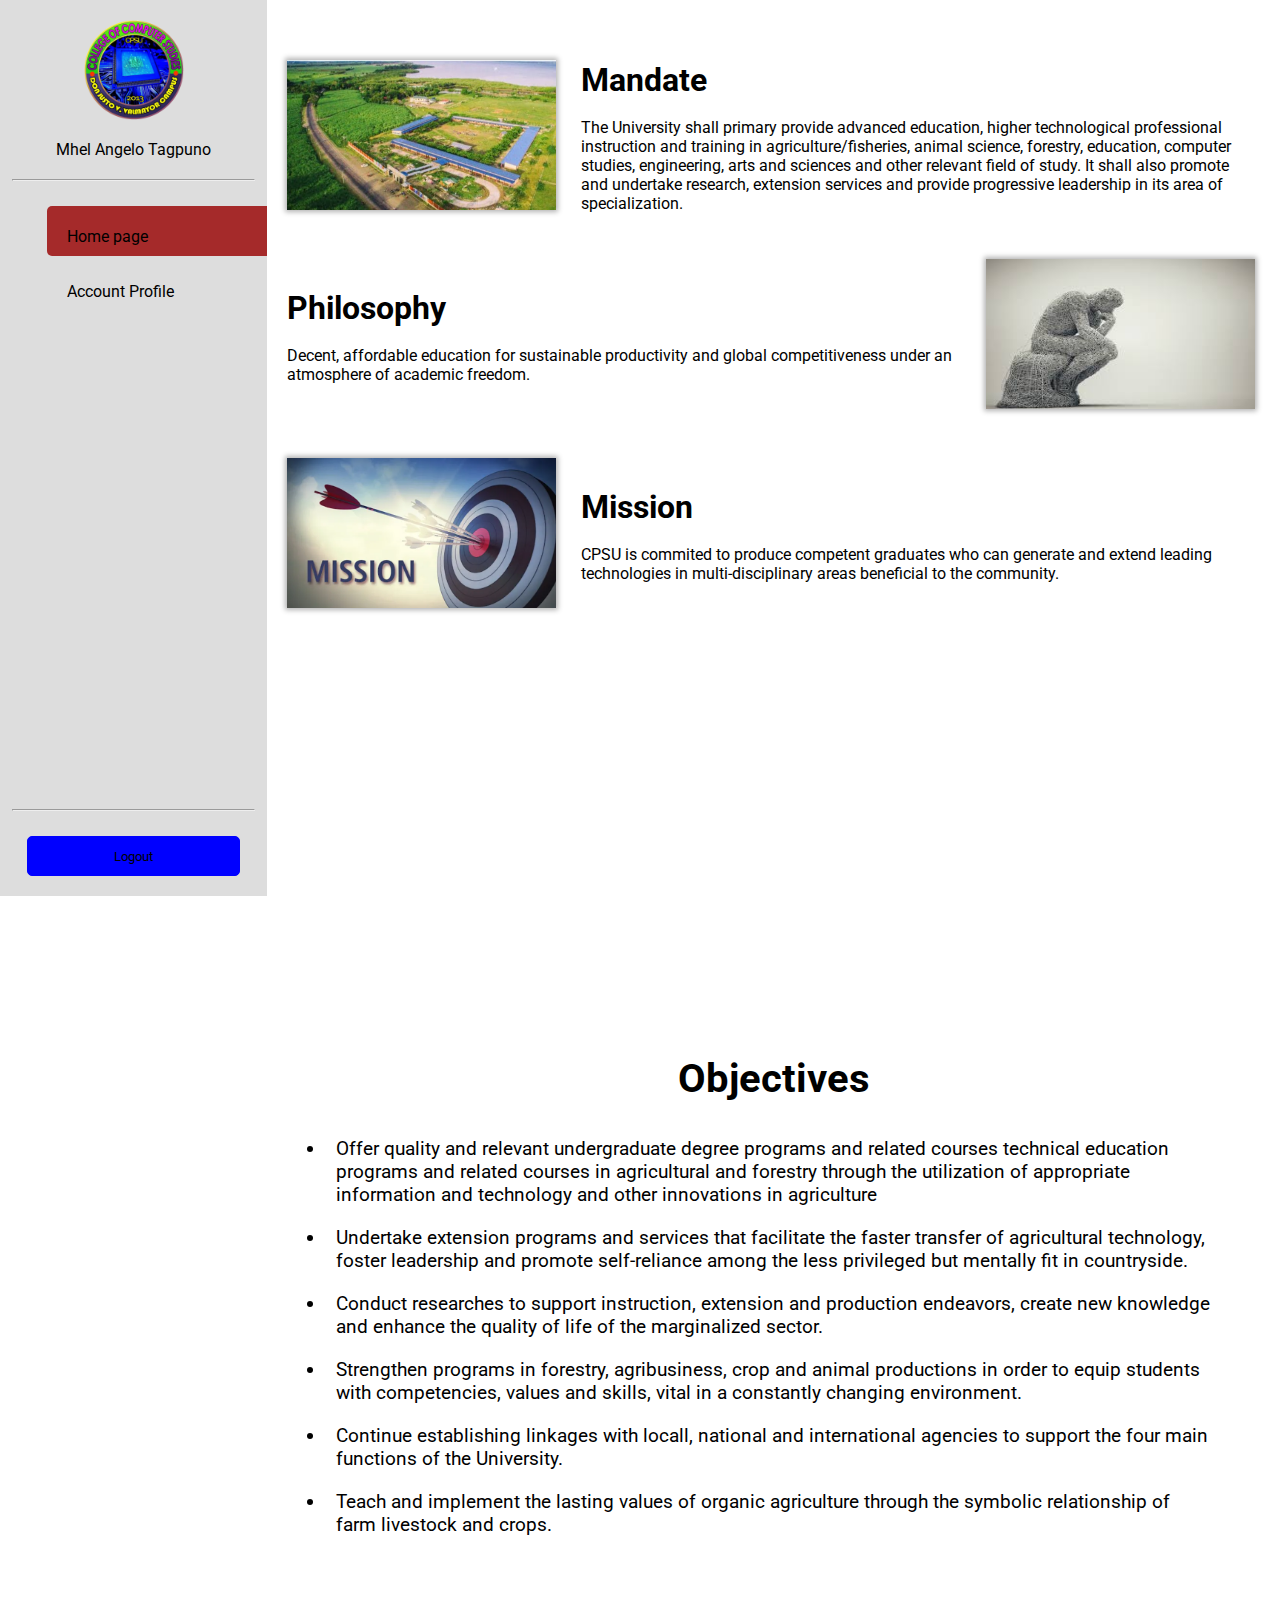
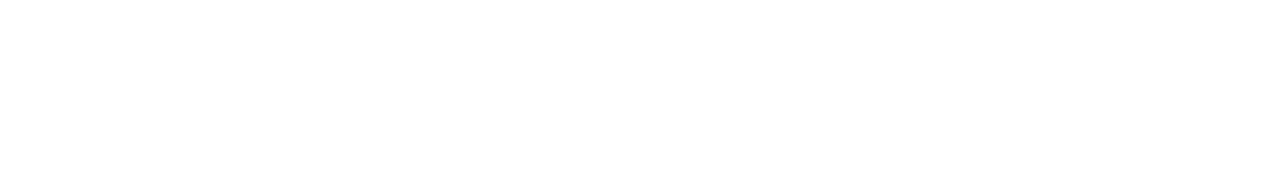
==== user.html @ a1c0e9fb "Add files via upload" ====
<!DOCTYPE html>
<html lang="en">
<head>
    <meta charset="UTF-8">
    <meta http-equiv="X-UA-Compatible" content="IE=edge">
    <meta name="viewport" content="width=device-width, initial-scale=1.0">
    <link rel="icon" href="icon/bg-transparent.png" type="image/x-icon">
    <title>Hello, user</title>
    <link rel="stylesheet" href="user.css">
    <link href="fontawesome-free-6.4.0-web/css/all.min.css" rel="stylesheet">
    <link href="fontawesome-free-6.4.0-web/css/fontawesome.min.css" rel="stylesheet">
    <script defer src="index.js"></script>
</head>
<body>
    
    <!-- Navagation part of the website -->
    <div class="container">  
        <div class="navbar">
            <div class="logo">
                <img src="icon/bg-transparent.png" height="100px">
                <div class="profile">
                    <label>Mhel Angelo Tagpuno</label>
                </div>
            </div>
            
            <hr>
            <nav>
                <div class="nav-btn active">
                    <i class="fa-solid fa-house fa-xl"></i> 
                    <p>Home page</p>
                </div>
                <div class="nav-btn">
                    <i class="fa-solid fa-user fa-xl"></i> 
                    <p>Account Profile</p>
                </div>
            </nav>
            <hr>

            <a class="btn-container">
                <button><i class="fa-solid fa-right-from-bracket fa-xl"></i>Logout</button>
            </a>
        </div>

        <!-- Contents of the website -->
        <div class="main">
            <div class="mandate box">
                <div class="box-left boxes">
                    <img src="images/cpsu.jpg" height="150px" width="269px">
                </div>
                <div class="box-right boxes">
                    <h1>Mandate</h1><br>
                    <p>The University shall primary provide advanced education, higher technological professional instruction and training in agriculture/fisheries, animal science, forestry, education, computer studies, engineering, arts and sciences and other relevant field of study. It shall also promote and undertake research, extension services and provide progressive leadership in its area of specialization.</p>
                </div> 
            </div>
            <div class="philosophy box">
                <div class="box-left boxes">
                    <h1>Philosophy</h1><br>
                    <p>Decent, affordable education for sustainable productivity and global competitiveness under an atmosphere of academic freedom.</p>
                </div> 
                <div class="box-right  boxes">
                    <img src="images/philosophy.jfif" height="150px" width="269px">
                </div>         
            </div>
            <div class="mission box">
                <div class="box-left boxes">
                    <img src="images/mission.png" height="150px" width="269px">
                </div>
                <div class="box-right boxes">
                    <h1>Mission</h1><br>
                    <p>CPSU is commited to produce competent graduates who can generate and extend leading technologies in multi-disciplinary areas beneficial to the community.</p>
                </div>
            </div>
            <div class="vision box">               
                <div class="box-left boxes">
                    <h1>Vision</h1><br>
                    <p>CPSU as the leading technology-driven multi-disciplinary University by 2030.</p>
                </div>
                <div class="box-right boxes">
                    <img src="images/vission.jfif" height="150px" width="269px">
                </div>
            </div>
            <div class="goal box">
                <div class="box-left boxes">
                    <img src="images/goal.jfif" height="150px" width="269px">
                </div>
                <div class="box-right boxes">
                    <h1>Goal</h1><br>
                    <p>To provide efficient, Quality, Technology-driven and Gender-Sensitive Products and Service.</p>
                </div>
            </div>
            <div class="objectives box">
                <h1>Objectives</h1>
                <ul>
                    <li>Offer quality and relevant undergraduate degree programs and related courses technical education programs and related courses in agricultural and forestry through the utilization of appropriate information and technology and other innovations in agriculture</li>
                    <li>Undertake extension programs and services that facilitate the faster transfer of agricultural technology, foster leadership and promote self-reliance among the less privileged but mentally fit in countryside.</li>
                    <li>Conduct researches to support instruction, extension and production endeavors, create new knowledge and enhance the quality of life of the marginalized sector.</li>
                    <li>Strengthen programs in forestry, agribusiness, crop and animal productions in order to equip students with competencies, values and skills, vital in a constantly changing environment.</li>
                    <li>Continue establishing linkages with locall, national and international agencies to support the four main functions of the University.</li>
                    <li>Teach and implement the lasting values of organic agriculture through the symbolic relationship of farm livestock and crops.</li>
                </ul>
            </div>
        </div>
    </div>
</body>

</html>
---- user.css ----
@import url('https://fonts.googleapis.com/css2?family=Roboto&display=swap');

*{
    padding: 0;
    margin: 0;
    font-family: 'Roboto', sans-serif;
}

.container{
    width: 100%;
    min-height: 100vh;
    display: flex;
}

/* .header{
    border: 1px solid green;
    padding: 40px;
} */

.navbar{
    /* border: 1px solid blue; */
    height: 99.6vh;
    max-height: 100%;
    position: sticky;
    top: 0;
    display: flex;
    flex-direction: column;
    align-items: center;
    justify-content: space-between;
    flex: 1 1 auto;
    background-color: rgb(221, 221, 221);
    z-index: 1;
    max-width: 500px;
}

.logo{
    display: flex;
    flex-direction: column;
    align-items: center;
    /* border: 1px solid yellow; */
    padding: 20px 0px 20px 0;
    gap: 20px;
    width: 100%;
}

nav {
    display: flex;
    flex-direction: column;
    flex-grow: 1;
    align-items: flex-end;
    /* border: 1px solid green; */
    padding-top: 15px;
    width: 100%;
}

.btn-container{
    width: 100%;
    padding: 15px 0 20px 0;
    /* border: 1px solid red; */
    display: flex;
    justify-content: center;
}

.btn-container button{
    background: blue;
    border: 1px solid blue;
    width: 80%;
    height: 40px;
    border-radius: 5px;
}

nav .nav-btn{
    display: flex;
    align-items: center;
    gap: 10px;
    margin-bottom: 5px;
    height: 30px;
    padding: 10px;
    width: 200px;
    border-radius: 5px 0 0 5px;
}

nav .nav-btn.active{
    background-color: brown;
}

nav p{
    padding-top: 11px;
}

hr{
    margin-bottom: 10px;
    /* border: 1px solid grey; */
    width: 90%;
}

/* Main contents  */
.main{
    /* border: 1px solid yellow; */
    padding: 20px;
    max-width: 76vw;
    max-height: 100%;
    overflow-x: hidden;
    /* margin-top: 10px; */
}

.main .box{
    margin: 20px 0;
    display: flex;
    align-items: center;
    gap: 25px;
    padding: 20px 5px 5px 0;
}

.main img{
    box-shadow: 0px 0px 5px 2px rgba(0, 0, 0, .3);
}

.main h1{
    font-weight: bold;
    
}

.main .objectives{
    display: block;
    padding: 20px 39px;
    height: 75vh;
}

.objectives h1{
    text-align: center;
    margin-bottom: 25px;
    font-size: 40px;
}

.objectives ul li{
    padding: 10px;
    font-weight: 400;
    font-size: 19px;
}

.vision{
    justify-content: space-between;
}

.box-right,.box-left{
    transition: transform 0.5s ease;
}

.box-right{
    transform: translateX(120%);
}

.box-left{
    transform: translateX(-120%);
}

.box-left.show, .box-right.show {
    transform: translateX(0%);
}
/* .box-left:nth-last-of-type(), .box-right:nth-last-of-type(){
    transform: translateX(110%);
} */
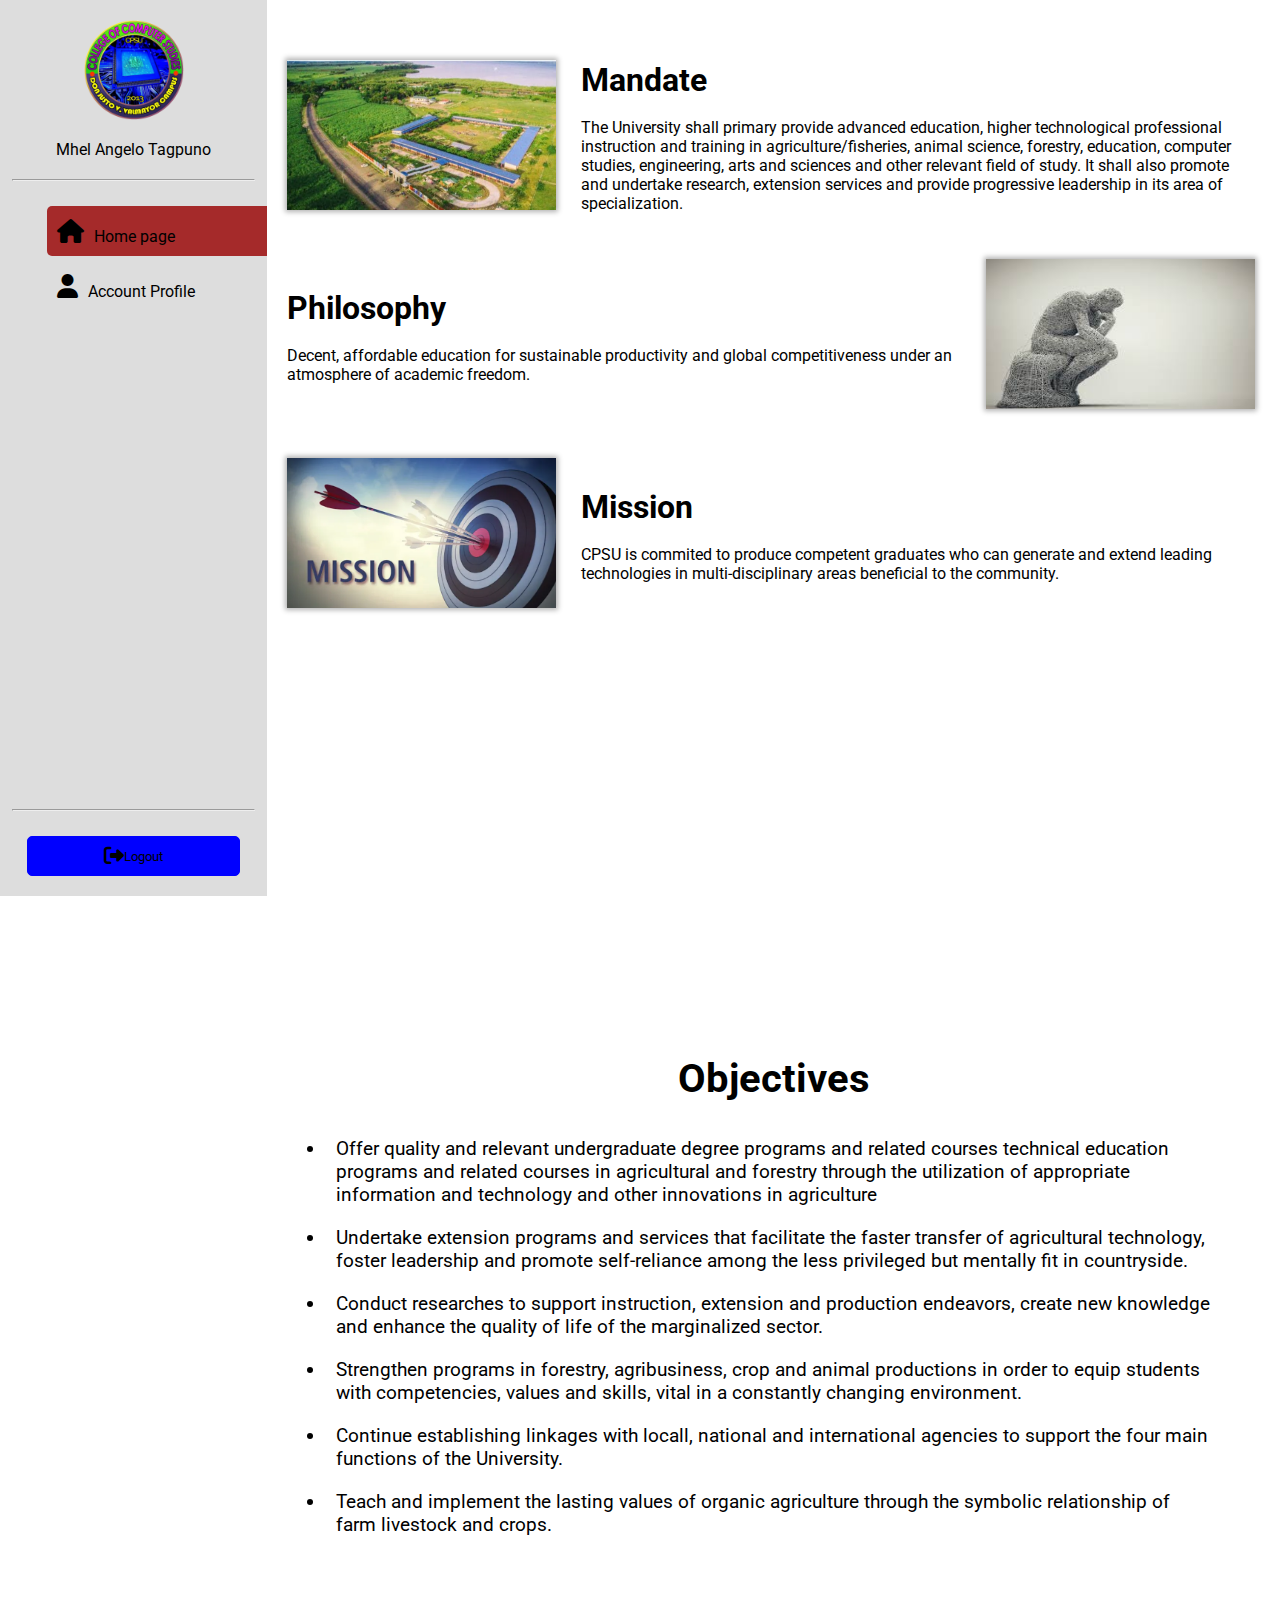
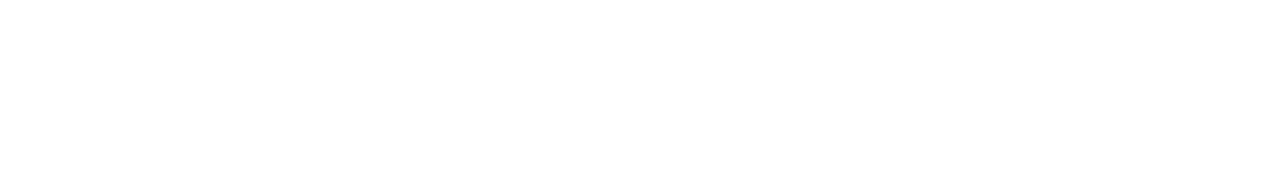
==== commit c0388888: "Update user.html" ====
--- a/user.html
+++ b/user.html
@@ -7,8 +7,7 @@
     <link rel="icon" href="icon/bg-transparent.png" type="image/x-icon">
     <title>Hello, user</title>
     <link rel="stylesheet" href="user.css">
-    <link href="fontawesome-free-6.4.0-web/css/all.min.css" rel="stylesheet">
-    <link href="fontawesome-free-6.4.0-web/css/fontawesome.min.css" rel="stylesheet">
+    <link rel="stylesheet" href="https://cdnjs.cloudflare.com/ajax/libs/font-awesome/6.4.0/css/all.min.css"/>
     <script defer src="index.js"></script>
 </head>
 <body>
@@ -103,4 +102,4 @@
     </div>
 </body>
 
-</html>+</html>
